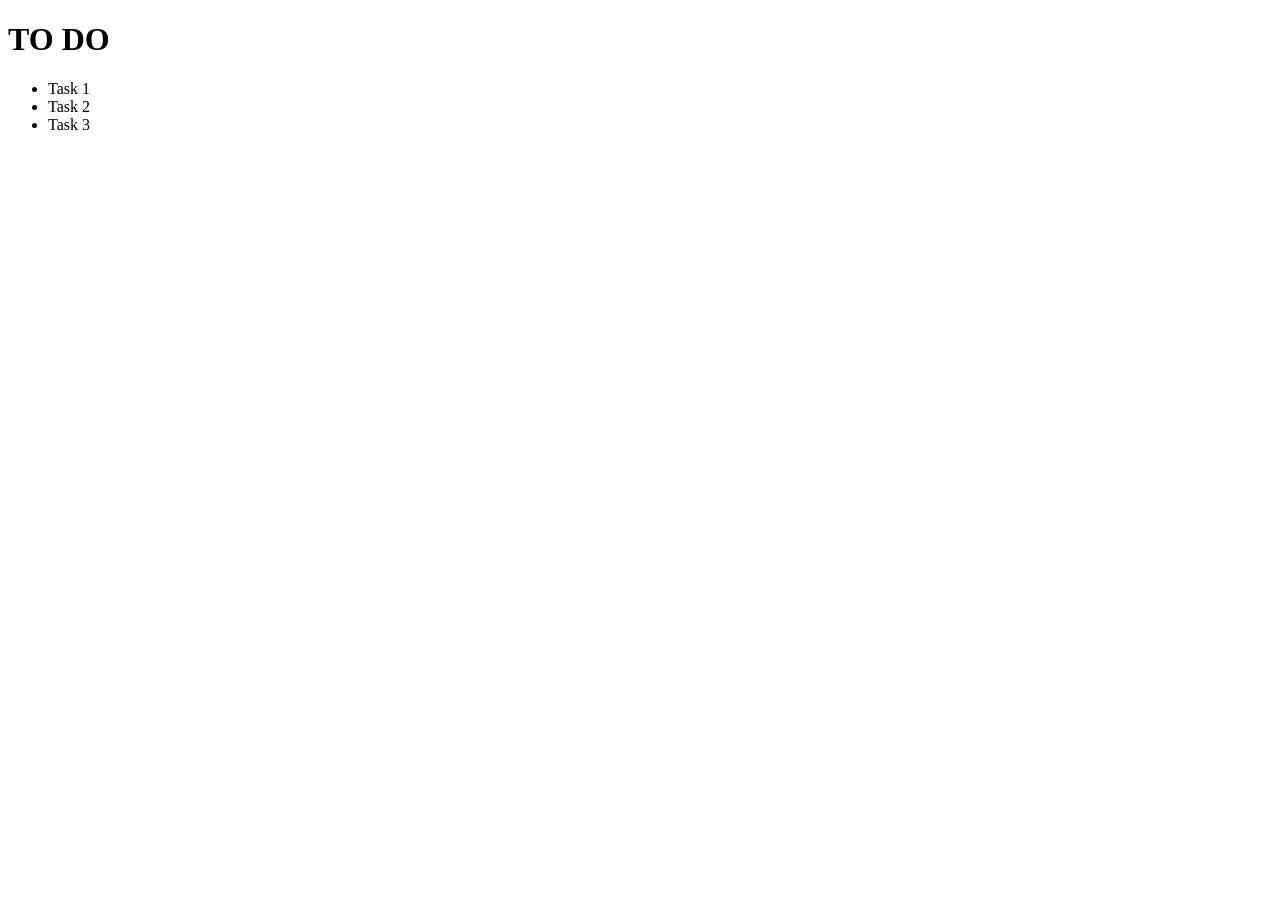
==== Practice/TO_DO/index.html @ d91c0b3f "to-do interface basics" ====
<!DOCTYPE html>
<html lang="en">
<head>
  <meta charset="UTF-8">
  <meta name="viewport" content="width=device-width, initial-scale=1.0">
  <title>Document</title>
</head>
<body>
  <h1>TO DO</h1>
  <ul>
    <li>Task 1</li>
    <li>Task 2</li>
    <li>Task 3</li>
  </ul>
</body>
</html>
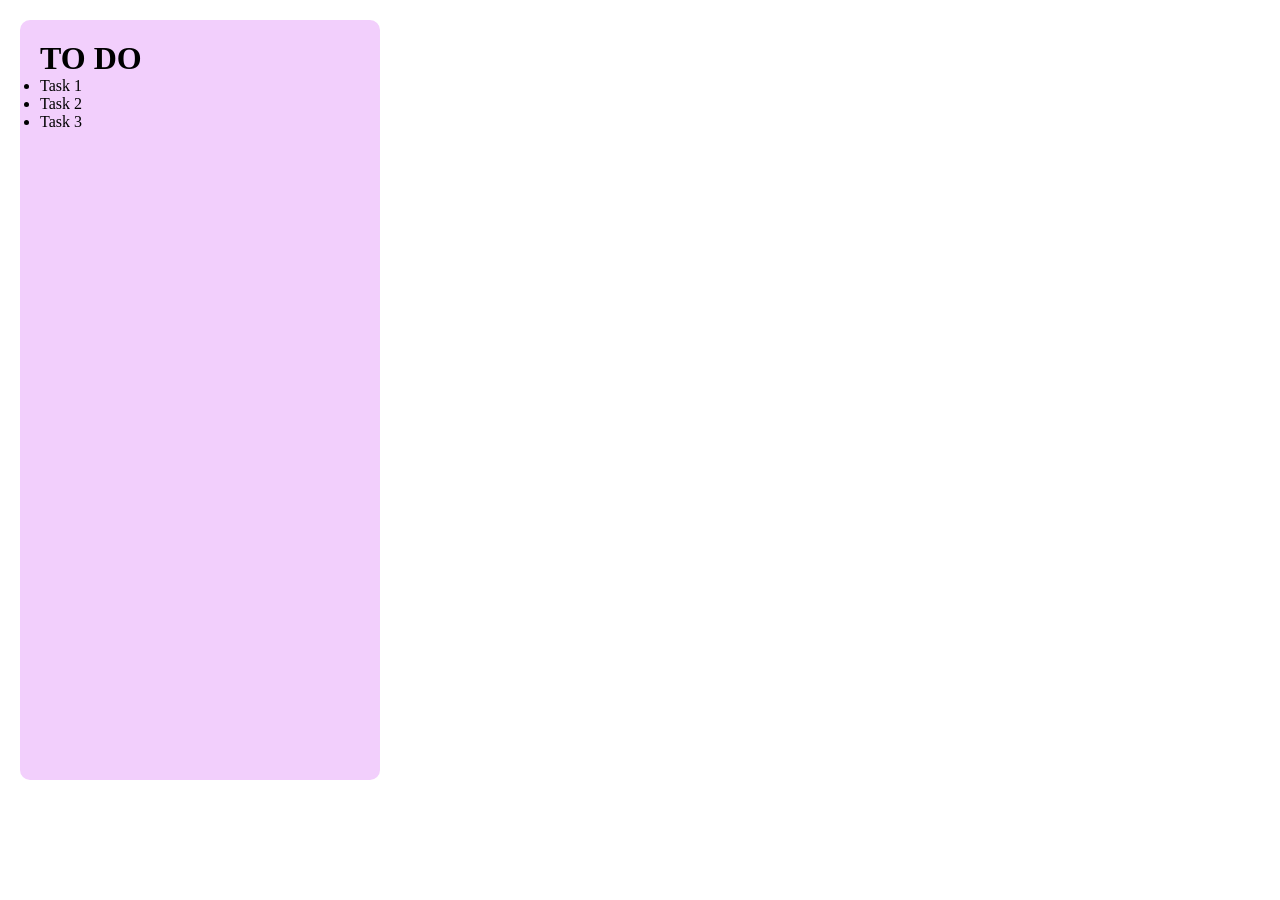
==== commit 9500c9fc: "UI of to-do interface" ====
--- a/Practice/TO_DO/index.html
+++ b/Practice/TO_DO/index.html
@@ -4,13 +4,19 @@
   <meta charset="UTF-8">
   <meta name="viewport" content="width=device-width, initial-scale=1.0">
   <title>Document</title>
+  <link href="style.css" rel="stylesheet">
 </head>
 <body>
-  <h1>TO DO</h1>
-  <ul>
-    <li>Task 1</li>
-    <li>Task 2</li>
-    <li>Task 3</li>
+  <div class="container">
+    <h1>TO DO</h1>
+    <ul>
+      <li>Task 1</li>
+      <li>Task 2</li>
+      <li>Task 3</li>
+    </ul>
+  </div>
+</body>
+</html>
   </ul>
 </body>
 </html>
--- a/Practice/TO_DO/style.css
+++ b/Practice/TO_DO/style.css
@@ -0,0 +1,13 @@
+*{
+  margin:0;
+  padding:0;
+}
+.container{
+  width:25%;
+  height:80vh;
+  background-color:rgb(242, 207, 252);
+  border-radius:10px;
+  padding:20px;
+  margin:20px;
+  
+}
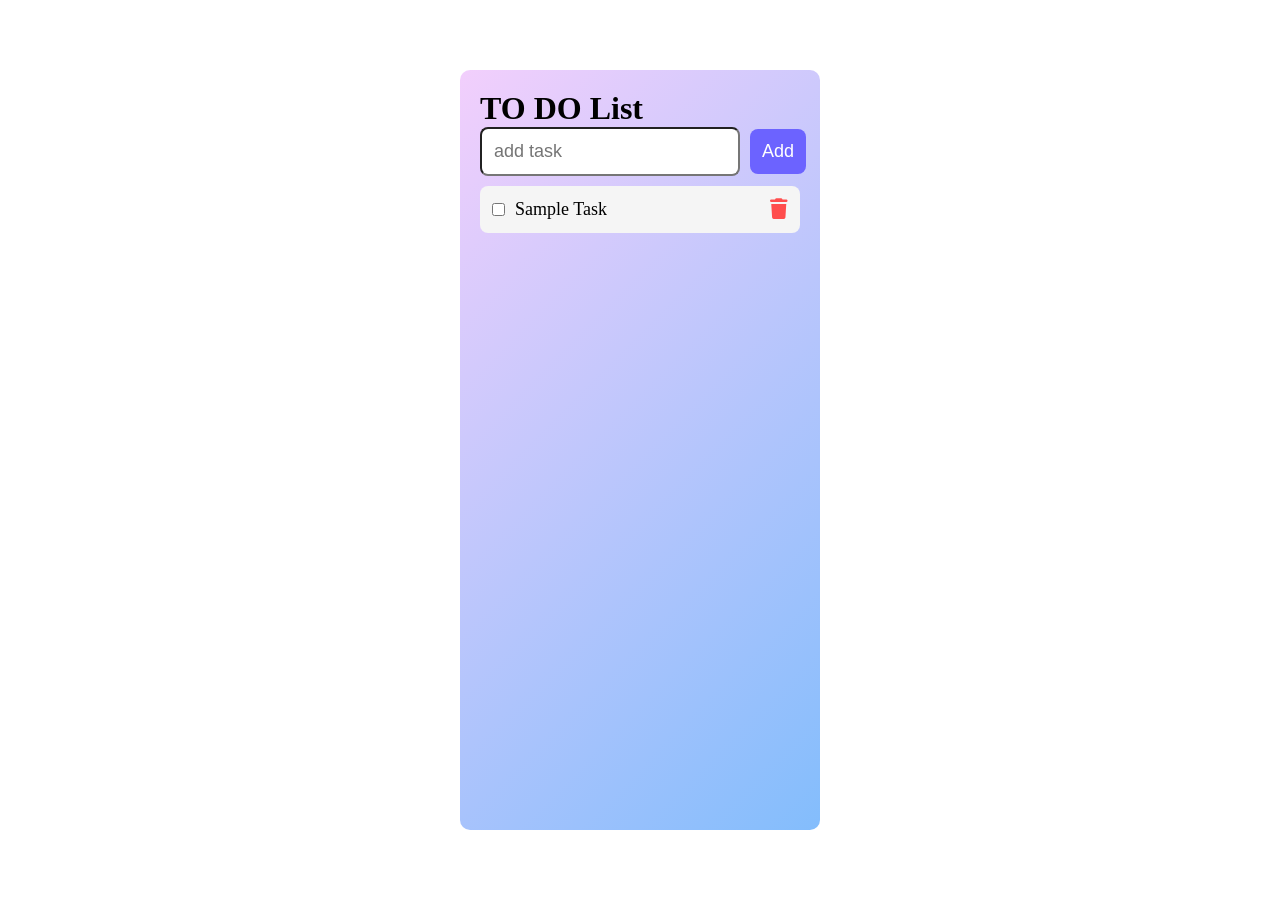
==== commit 537016a1: "practice basic TO-DO app" ====
--- a/Practice/TO_DO/index.html
+++ b/Practice/TO_DO/index.html
@@ -1,22 +1,36 @@
-<!DOCTYPE html>
+<!doctype html>
 <html lang="en">
-<head>
-  <meta charset="UTF-8">
-  <meta name="viewport" content="width=device-width, initial-scale=1.0">
-  <title>Document</title>
-  <link href="style.css" rel="stylesheet">
-</head>
-<body>
-  <div class="container">
-    <h1>TO DO</h1>
-    <ul>
-      <li>Task 1</li>
-      <li>Task 2</li>
-      <li>Task 3</li>
-    </ul>
-  </div>
-</body>
+  <head>
+    <meta charset="UTF-8" />
+    <meta name="viewport" content="width=device-width, initial-scale=1.0" />
+    <title>Document</title>
+    <link
+      rel="stylesheet"
+      href="https://cdnjs.cloudflare.com/ajax/libs/font-awesome/6.7.2/css/all.min.css"
+    />
+    <link href="style.css" rel="stylesheet" />
+  </head>
+  <body>
+    <div class="container">
+      <h1>TO DO List</h1>
+      <div class="input-container">
+        <input type="text" id="taskInput" placeholder="add task" />
+        <button id="addTaskBtn">Add</button>
+      </div>
+
+      <ul id="taskList">
+        <li class="task-item">
+          <div class="task-left">
+            <input type="checkbox" />
+            <span>Sample Task</span>
+          </div>
+          <button class="delete-btn">
+            <i class="fa-solid fa-trash"></i>
+          </button>
+        </li>
+      </ul>
+    </div>
+
+    <script src="script.js"></script>
+  </body>
 </html>
-  </ul>
-</body>
-</html>
--- a/Practice/TO_DO/style.css
+++ b/Practice/TO_DO/style.css
@@ -1,13 +1,79 @@
-*{
-  margin:0;
-  padding:0;
+* {
+  margin: 0;
+  padding: 0;
 }
-.container{
-  width:25%;
-  height:80vh;
-  background-color:rgb(242, 207, 252);
-  border-radius:10px;
-  padding:20px;
-  margin:20px;
+body {
+  display: flex;
+  justify-content: center;
+  align-items: center;
+  height: 100vh;
+}
+.container {
+  width: 25%;
+  height: 80vh;
+  background: linear-gradient(135deg, rgb(242, 207, 252), rgb(131, 189, 252));
+  border-radius: 10px;
+  padding: 20px;
+}
+.input-container {
+  display: flex;
+  gap: 10px;
+  align-items: center;
+}
+#taskInput {
+  flex: 1;
+  padding: 12px;
+  border-radius: 8px;
+  font-size: 18px;
   
-}+}
+/* #taskInput:focus {
+  border-color: #6366f1;
+  box-shadow: 0 0 8px rgba(99, 102, 241, 0.3);
+} */
+.task-item {
+  display: flex;
+  justify-content: space-between;
+  align-items: center;
+  background-color: #f5f5f5;
+  padding: 12px;
+  margin: 10px 0;
+  border-radius: 8px;
+  list-style: none;
+  font-size: 18px;
+}
+.task-left {
+  display: flex;
+  align-items: center;
+  gap: 10px;
+}
+.checkbox {
+  width: 20px;
+  height: 20px;
+  cursor: pointer;
+}
+#addTaskBtn {
+  padding: 12px;
+  border: none;
+  border-radius: 8px;
+  background-color: #6c63ff;
+  color: white;
+  cursor: pointer;
+  font-size: 18px;
+  
+}
+
+#addTaskBtn:hover {
+  background-color: #5a52d5;
+}
+.delete-btn {
+  border: none;
+  background: transparent;
+  cursor: pointer;
+  font-size: 20px;
+  color: #ff4d4d;
+}
+
+.delete-btn:hover {
+  color: #d60000;
+}
